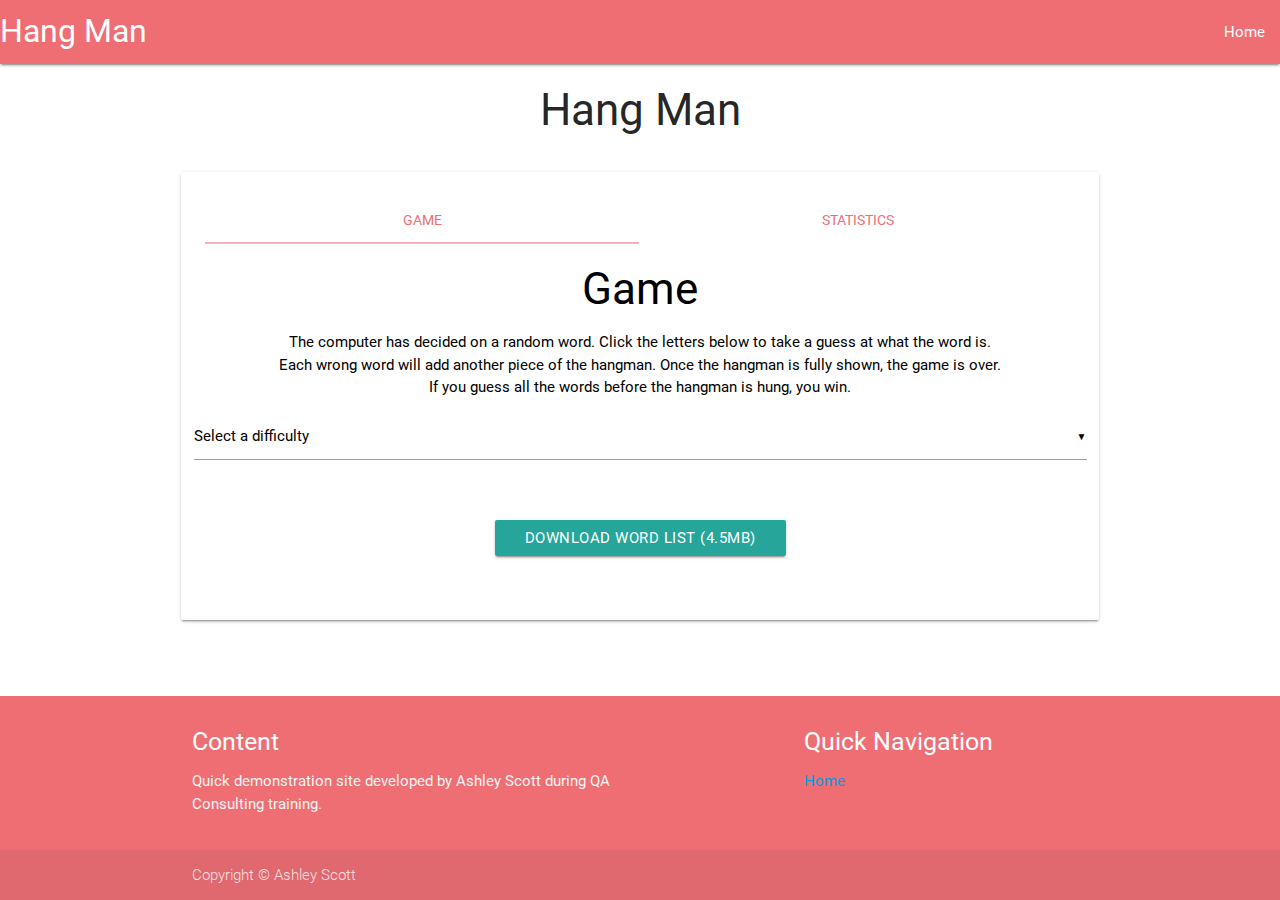
==== hangman/index.html @ dc47208c "Merge hangman task" ====
<!DOCTYPE html>
<html>
    <head>
        <title>Ashley Scott - QA Consulting</title>

        <link rel="stylesheet" href="./assets/materialize/css/materialize.min.css" />
        <link rel="stylesheet" href="./assets/css/custom.css" />

        <script src="https://ajax.googleapis.com/ajax/libs/jquery/3.2.1/jquery.min.js"></script>
        <script src="./assets/materialize/js/materialize.min.js"></script>

        <script src="./assets/js/Canvas.js"></script>
        <script src="./assets/js/HangMan.js"></script>
        <script src="./assets/js/KeyBinds.js"></script>

        <script>
            $(document).ready(function() {
              $('select').material_select();
            });
        </script>
    </head>
    <body>
        <nav>
            <div class="nav-wrapper">
                <a href="#" class="brand-logo">Hang Man</a>
                <ul id="nav-mobile" class="right hide-on-med-and-down">
                    <li><a href="./index.html">Home</a></li>
                </ul>
            </div>
        </nav>
        <main>
            <div class="container">
                <div class="row center-align">
                    <h3>Hang Man</h3>
                </div>
                <div class="row">
                    <div class="card white darken-1">
                        <div class="card-content black-text">
                            <ul id="tabs-swipe-demo" class="tabs">
                                <li class="tab col m6"><a class="active" href="#test-swipe-1">Game</a></li>
                                <li class="tab col m6"><a class="active" href="#test-swipe-2">Statistics</a></li>
                            </ul>
                            <div id="test-swipe-1">
                                <h3 class="center-align">Game</h3>
                                <div class="row center-align">
                                    <div clas="row">
                                        <p>
                                            The computer has decided on a random word. Click the letters below to take a guess at what the word is.
                                        </p>
                                        <p>
                                            Each wrong word will add another piece of the hangman. Once the hangman is fully shown, the game is over.
                                        </p>
                                        <p>
                                            If you guess all the words before the hangman is hung, you win.
                                        </p>
                                        <div class="row">
                                            <form id="diff-selection-container" class="col s12">
                                                <div class="row">  
                                                    <div class="input-field col s12">
                                                        <select id="difficulty-selection">
                                                            <option value="0" disabled selected>Select a difficulty</option>
                                                            <option value="1">Easy (1 ~ 4 letters)</option>
                                                            <option value="2">Medium (5 ~ 8 letters)</option>
                                                            <option value="3">Hard (8+ letters)</option>
                                                        </select>
                                                    </div>
                                                </div>
                                            </form>
                                        </div>
                                        <div class="row">
                                            <a id="download-button" class="waves-effect waves-light btn" onclick="HangMan.getWords();">Download Word List (4.5MB)</a>
                                        </div>
                                    </div>
                                    <div clas="row">
                                        <p>
                                            <div id="chances-container"></div>
                                            <canvas id="stickman">Browser does not support HTML5 Canvas</canvas>
                                        </p>
                                        <p>
                                            <div id="hangman-word-container"></div>
                                        </p>
                                    </div>
                                    <div id="letter-container">
                                        <div class="row">
                                            You can also press the letter you want on your keyboard and submit it by pressing <q>Enter</q>
                                        </div>
                                        <div class="row">
                                            <div class="input-field col s2">
                                                <button class="waves-effect waves-light btn-large" style="width: 128px;" id="clickable-letter-A" accesskey="A" onclick="HangMan.selectLetter('A');">A</button>
                                            </div>
                                            <div class="input-field col s2">
                                                <button class="waves-effect waves-light btn-large" style="width: 128px;" id="clickable-letter-B" accesskey="B" onclick="HangMan.selectLetter('B');">B</button>
                                            </div>
                                            <div class="input-field col s2">
                                                <button class="waves-effect waves-light btn-large" style="width: 128px;" id="clickable-letter-C" accesskey="C" onclick="HangMan.selectLetter('C');">C</button>
                                            </div>
                                            <div class="input-field col s2">
                                                <button class="waves-effect waves-light btn-large" style="width: 128px;" id="clickable-letter-D" accesskey="D" onclick="HangMan.selectLetter('D');">D</button>
                                            </div>
                                            <div class="input-field col s2">
                                                <button class="waves-effect waves-light btn-large" style="width: 128px;" id="clickable-letter-E" accesskey="E" onclick="HangMan.selectLetter('E');">E</button>
                                            </div>
                                            <div class="input-field col s2">
                                                <button class="waves-effect waves-light btn-large" style="width: 128px;" id="clickable-letter-F" accesskey="F" onclick="HangMan.selectLetter('F');">F</button>
                                            </div>
                                        </div>
                                        <div class="row">
                                            <div class="input-field col s2">
                                                <button class="waves-effect waves-light btn-large" style="width: 128px;" id="clickable-letter-G" accesskey="G" onclick="HangMan.selectLetter('G');">G</button>
                                            </div>
                                            <div class="input-field col s2">
                                                <button class="waves-effect waves-light btn-large" style="width: 128px;" id="clickable-letter-H" accesskey="H" onclick="HangMan.selectLetter('H');">H</button>
                                            </div>
                                            <div class="input-field col s2">
                                                <button class="waves-effect waves-light btn-large" style="width: 128px;" id="clickable-letter-I" accesskey="I" onclick="HangMan.selectLetter('I');">I</button>
                                            </div>
                                            <div class="input-field col s2">
                                                <button class="waves-effect waves-light btn-large" style="width: 128px;" id="clickable-letter-J" accesskey="J" onclick="HangMan.selectLetter('J');">J</button>
                                            </div>
                                            <div class="input-field col s2">
                                                <button class="waves-effect waves-light btn-large" style="width: 128px;" id="clickable-letter-K" accesskey="K" onclick="HangMan.selectLetter('K');">K</button>
                                            </div>
                                            <div class="input-field col s2">
                                                <button class="waves-effect waves-light btn-large" style="width: 128px;" id="clickable-letter-L" accesskey="L" onclick="HangMan.selectLetter('L');">L</button>
                                            </div>
                                        </div>
                                        <div class="row">
                                            <div class="input-field col s2">
                                                <button class="waves-effect waves-light btn-large" style="width: 128px;" id="clickable-letter-M" accesskey="M" onclick="HangMan.selectLetter('M');">M</button>
                                            </div>
                                            <div class="input-field col s2">
                                                <button class="waves-effect waves-light btn-large" style="width: 128px;" id="clickable-letter-N" accesskey="N" onclick="HangMan.selectLetter('N');">N</button>
                                            </div>
                                            <div class="input-field col s2">
                                                <button class="waves-effect waves-light btn-large" style="width: 128px;" id="clickable-letter-O" accesskey="O" onclick="HangMan.selectLetter('O');">O</button>
                                            </div>
                                            <div class="input-field col s2">
                                                <button class="waves-effect waves-light btn-large" style="width: 128px;" id="clickable-letter-P" accesskey="P" onclick="HangMan.selectLetter('P');">P</button>
                                            </div>
                                            <div class="input-field col s2">
                                                <button class="waves-effect waves-light btn-large" style="width: 128px;" id="clickable-letter-Q" accesskey="Q" onclick="HangMan.selectLetter('Q');">Q</button>
                                            </div>
                                            <div class="input-field col s2">
                                                <button class="waves-effect waves-light btn-large" style="width: 128px;" id="clickable-letter-R" accesskey="R" onclick="HangMan.selectLetter('R');">R</button>
                                            </div>
                                        </div>
                                        <div class="row">
                                            <div class="input-field col s2">
                                                <button class="waves-effect waves-light btn-large" style="width: 128px;" id="clickable-letter-S" accesskey="S" onclick="HangMan.selectLetter('S');">S</button>
                                            </div>
                                            <div class="input-field col s2">
                                                <button class="waves-effect waves-light btn-large" style="width: 128px;" id="clickable-letter-T" accesskey="T" onclick="HangMan.selectLetter('T');">T</button>
                                            </div>
                                            <div class="input-field col s2">
                                                <button class="waves-effect waves-light btn-large" style="width: 128px;" id="clickable-letter-U" accesskey="U" onclick="HangMan.selectLetter('U');">U</button>
                                            </div>
                                            <div class="input-field col s2">
                                                <button class="waves-effect waves-light btn-large" style="width: 128px;" id="clickable-letter-V" accesskey="V" onclick="HangMan.selectLetter('V');">V</button>
                                            </div>
                                            <div class="input-field col s2">
                                                <button class="waves-effect waves-light btn-large" style="width: 128px;" id="clickable-letter-W" accesskey="W" onclick="HangMan.selectLetter('W');">W</button>
                                            </div>
                                            <div class="input-field col s2">
                                                <button class="waves-effect waves-light btn-large" style="width: 128px;" id="clickable-letter-X" accesskey="X" onclick="HangMan.selectLetter('X');">X</button>
                                            </div>
                                        </div>
                                        <div class="row">
                                            <div class="input-field col s2">
                                                <button class="waves-effect waves-light btn-large" style="width: 128px;" id="clickable-letter-Y" accesskey="Y" onclick="HangMan.selectLetter('Y');">Y</button>
                                            </div>
                                            <div class="input-field col s2">                                              
                                                <button class="waves-effect waves-light btn-large" style="width: 128px;" id="clickable-letter-Z" accesskey="Z" onclick="HangMan.selectLetter('Z');">Z</button>
                                            </div>
                                        </div>
                                        <p>
                                            <button disabled="true" id="selected-letter" class="waves-effect waves-light btn-large" onclick="HangMan.submitLetter();">Pick Letter</button>
                                        </p>
                                    </div>
                                </div>
                            </div>
                        </div>
                    </div>
                </div>
            </div>
        </main>
        <footer class="page-footer">
            <div class="container">
                <div class="row">
                    <div class="col l6 s12">
                        <h5 class="white-text">Content</h5>
                        <p class="grey-text text-lighten-4">Quick demonstration site developed by Ashley Scott during QA Consulting training.</p>
                    </div>
                    <div class="col l4 offset-l2 s12">
                        <h5 class="white-text">Quick Navigation</h5>
                        <ul>
                            <li><a href="./index.html">Home</a></li>
                        </ul>
                    </div>
                </div>
            </div>
            <div class="footer-copyright">
                <div class="container">Copyright &copy; Ashley Scott</div>
            </div>
        </footer>
    </body>
</html>
---- hangman/assets/css/custom.css ----
body {
    display: flex;
    min-height: 100vh;
    flex-direction: column;
}
main {
    flex: 1 0 auto;
}

#letter-container {
    display: none;
}

#stickman{
    display: none;
    padding: 20px;
    border: 2px solid #333333;
    border-radius: 4px;
}
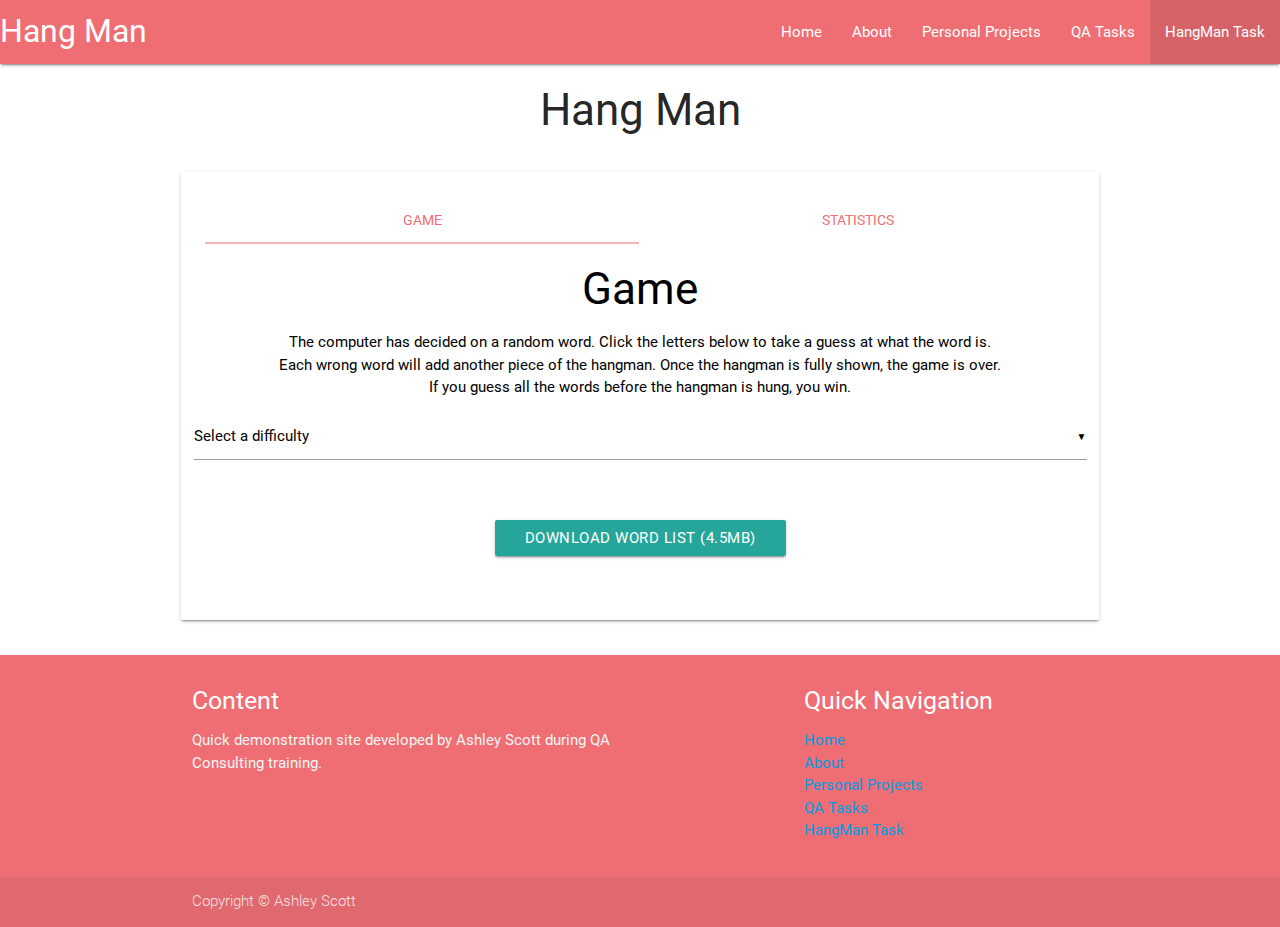
==== commit e92feef0: "From hangman, link back to previous pages" ====
--- a/hangman/index.html
+++ b/hangman/index.html
@@ -24,7 +24,11 @@
             <div class="nav-wrapper">
                 <a href="#" class="brand-logo">Hang Man</a>
                 <ul id="nav-mobile" class="right hide-on-med-and-down">
-                    <li><a href="./index.html">Home</a></li>
+                    <li><a href="../index.html">Home</a></li>
+                    <li><a href="../about.html">About</a></li>
+                    <li><a href="../projects.html">Personal Projects</a></li>
+                    <li><a href="../jstasks.html">QA Tasks</a></li>
+                    <li class="active"><a href="./index.html">HangMan Task</a>
                 </ul>
             </div>
         </nav>
@@ -193,7 +197,11 @@
                     <div class="col l4 offset-l2 s12">
                         <h5 class="white-text">Quick Navigation</h5>
                         <ul>
-                            <li><a href="./index.html">Home</a></li>
+                            <li><a href="../index.html">Home</a></li>
+                            <li><a href="../about.html">About</a></li>
+                            <li><a href="../projects.html">Personal Projects</a></li>
+                            <li><a href="../jstasks.html">QA Tasks</a></li>
+                            <li class="active"><a href="./index.html">HangMan Task</a>
                         </ul>
                     </div>
                 </div>
